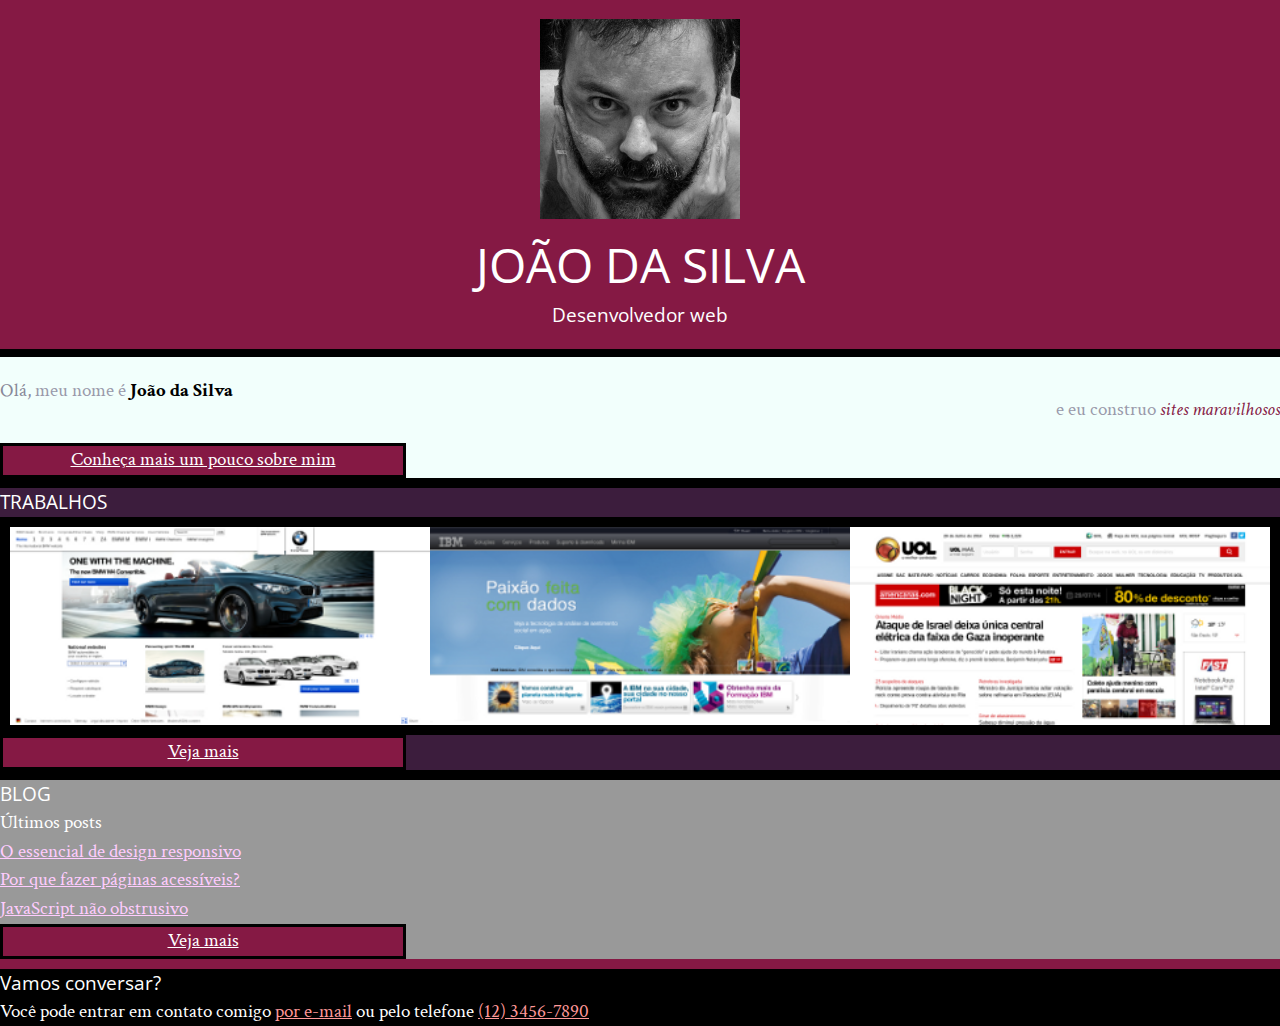
==== index.html @ 4a922952 "px->rem e arquivos index" ====
<!DOCTYPE html>
<html lang="pt">
<head>
    <meta charset="UTF-8">
    <title>João da Silva - Desenvolvedor Web</title>
    <link rel="shortcut icon" href="imagens/favicon.png">
    <link rel="stylesheet" href="css/reset.css">
    <link rel="stylesheet" href="css/site.css">
    <link rel="stylesheet" href="css/index.css">
    <link rel="stylesheet" href="http://fonts.googleapis.com/css?family=Crimson+Text:400,400italic,600">
    <link rel="stylesheet" href="http://fonts.googleapis.com/css?family=Open+Sans+Condensed:700">
    <link rel="stylesheet" href="http://fonts.googleapis.com/css?family=Shadows+Into+Light">
</head>
<body>
    <header class="titulo-principal">
        <img class="foto-home" src="imagens/eu.jpg" alt="Foto de João da Silva">
        <h1>João da Silva</h1>
        <p class="subtitulo-principal">Desenvolvedor web</p>
    </header>
    <main>
        <section class="secao-inicio saudacao">
            <p class="saudacao"><span class="saudacao-inicio">Olá,</span> meu nome é <strong>João da Silva</strong> <span class="saudacao-ultima-linha">e eu construo <em>sites maravilhosos</em></span></p>
            <a class="botao-index" href="bio.html">Conheça mais um pouco sobre mim</a>
        </section>
        <section class="secao-inicio trabalhos">
            <h2>Trabalhos</h2>
            <ul>
                <li><img src="imagens/bmw.png" alt="Site da BMW"></li>
                <li><img src="imagens/ibm.png" alt="Site da IBM"></li>
                <li><img src="imagens/uol.png" alt="Site da UOL"></li>
            </ul>
            <a class="botao-index" href="portfolio.html">Veja mais</a>
        </section>
        <section class="secao-inicio blog">
            <h2>Blog</h2>
            <small>Últimos posts</small>
            <ol>
                <li>
                    <a href="blog.html">O essencial de design responsivo</a>
                </li>
                <li>
                    <a href="blog.html">Por que fazer páginas acessíveis?</a>
                </li>
                <li>
                    <a href="blog.html">JavaScript não obstrusivo</a>
                </li>
            </ol>
            <a class="botao-index" href="blog.html">Veja mais</a>
        </section>
    </main>
    <footer>
        <h2>Vamos conversar?</h2>
        <p>Você pode entrar em contato comigo <a href="contato.html">por e-mail</a> ou pelo telefone <a href="tel:+551234567890">(12) 3456-7890</a></p>
    </footer>
</body>
</html>
---- css/site.css ----
body {
    font-family: "Crimson Text", "Times New Roman", serif;
    background-color: #F2FFFC;
    font-size: 120%;
    line-height: 1.5;
}

h1,
h2,
.subtitulo-principal {
    font-family: "Open Sans Condensed", "Arial", sans-serif;
}

h1 {
    text-transform: uppercase;
    font-size: 3rem;
}

.titulo-principal {
    text-align: center;
    background-color: #851944;
    color: #FFF;
    padding: 1.2rem;
    border-bottom: .5rem solid #000;
}

.subtitulo-texto {
    font-size: 1.5rem;
    clear: both;
}

main a {
    color: #851944;
}

main p {
    text-align: justify;
    margin: 1.5rem 0;
}

.navegacao-site {
    text-align: center;
    background-color: #3C1D3D;
    color: #F2FFFC;
    padding: 1.5rem;
}

.navegacao-site a {
    color: inherit;
    font-family: "Open Sans Condensed", "Arial", sans-serif;
    text-transform: lowercase;
}

.navegacao-site h1 {
    font-size: 1.5rem;
    margin-bottom: 1.2rem;
}

.rodape-pagina {
    background-color: #000;
    color: #F2FFFC;
    padding: 1rem;
    clear: both;
    position: fixed;
    bottom: 0;
    left: 0;
    width: 100%;
    box-sizing: border-box;
}

.container {
    width: 720px;
    margin-left: auto;
    margin-right: auto;
    padding: 1.5rem 0;
}

strong {
    font-weight: bold;
}

em {
    font-style: italic;
}

.icones-redes-sociais li {
    display: inline-block;
}

.icones-redes-sociais a {
    width: 40px;
    height: 40px;
    display: block;
    text-indent: -99999px;
}

.github {
    background-image: url(../imagens/github.png);
}

.twitter {
    background-image: url(../imagens/twitter.png);
}

.linkedin {
    background-image: url(../imagens/linkedin.png);
}

main {
    width: 80%;
    float: left;
    padding-bottom: 4rem;
}

.minha-foto,
.navegacao-site {
    border-left: .5rem solid black;
    border-bottom: .5rem solid black;
    box-sizing: border-box;
}

.navegacao-site {
    width: 20%;
    float: right;
    position: relative;
    top: 300px;
}

.minha-foto {
    position: absolute;
    top: 0;
    right: 0;
    height: 300px;
}
---- css/index.css ----
.foto-home {
    height: 200px;
}
.saudacao p {
    color: #99A;
    line-height: 1;
}
.saudacao-inicio {
    color: #889;
}
.saudacao-ultima-linha {
    text-align: right;
    display: block;
}
.saudacao strong {
    color: #000;
}
.saudacao em {
    color: #851944;
}
.botao-index {
    background-color: #851944;
    color: #FFF;
    border: .2em solid black;
    width: 400px;
    display: block;
    text-align: center;
}
.secao-inicio h2 {
    text-transform: uppercase;
}
.trabalhos {
    background-color: #3C1D3D;
    border-top: 10px solid #000;
    border-bottom: 10px solid #000;
}
.trabalhos h2 {
    color: #FFF;
}
.trabalhos ul {
    overflow: hidden;
    border: 10px solid black;
}
.trabalhos li {
    float: left;
    width: 33.333%;
}
.trabalhos img {
    width: 100%;
    display: block;
}
.blog {
    background-color: #999;
    color: #FFF;
    border-bottom: 10px solid #851944;
}
.blog li a {
    color: #FCF;
}
footer {
    background-color: #000;
    color: #FFF;
}
footer a {
    color: #F99;
}
main {
    width: 100%;
    padding-bottom: 0;
    float: none;
}
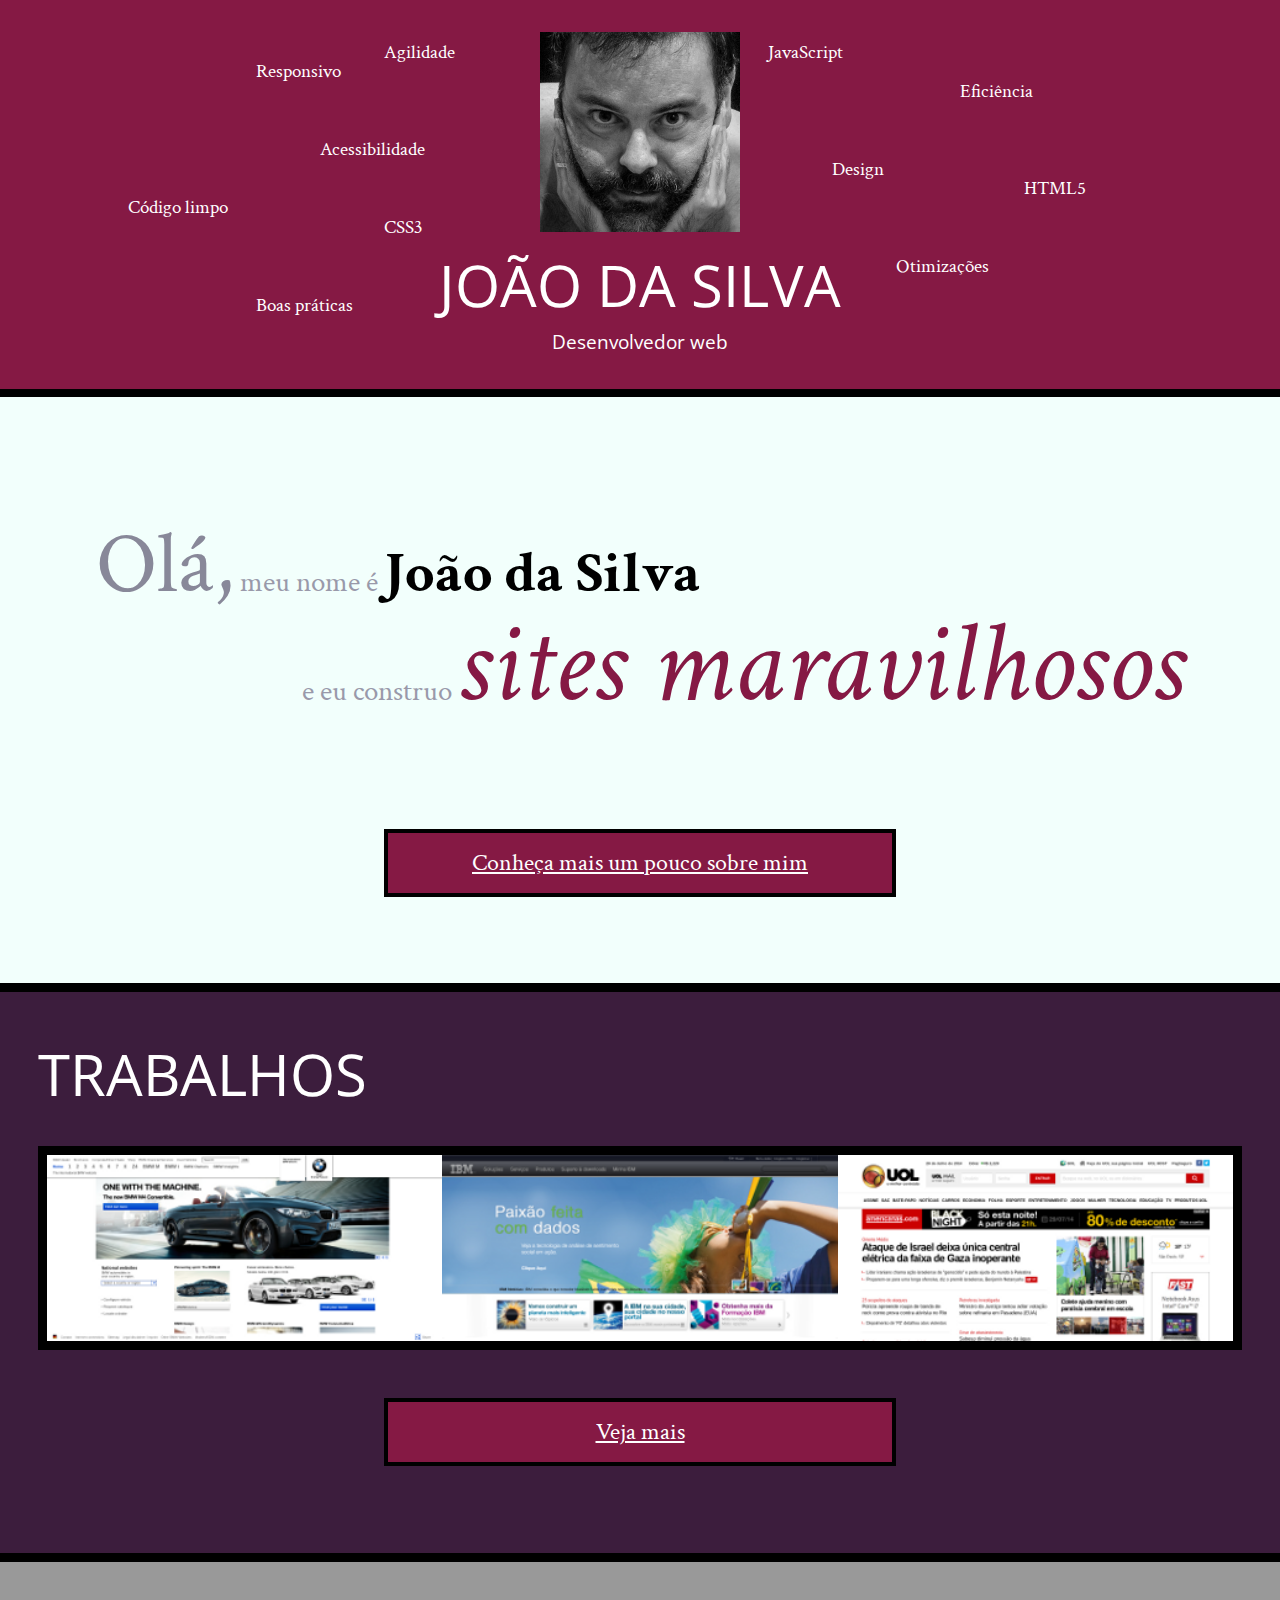
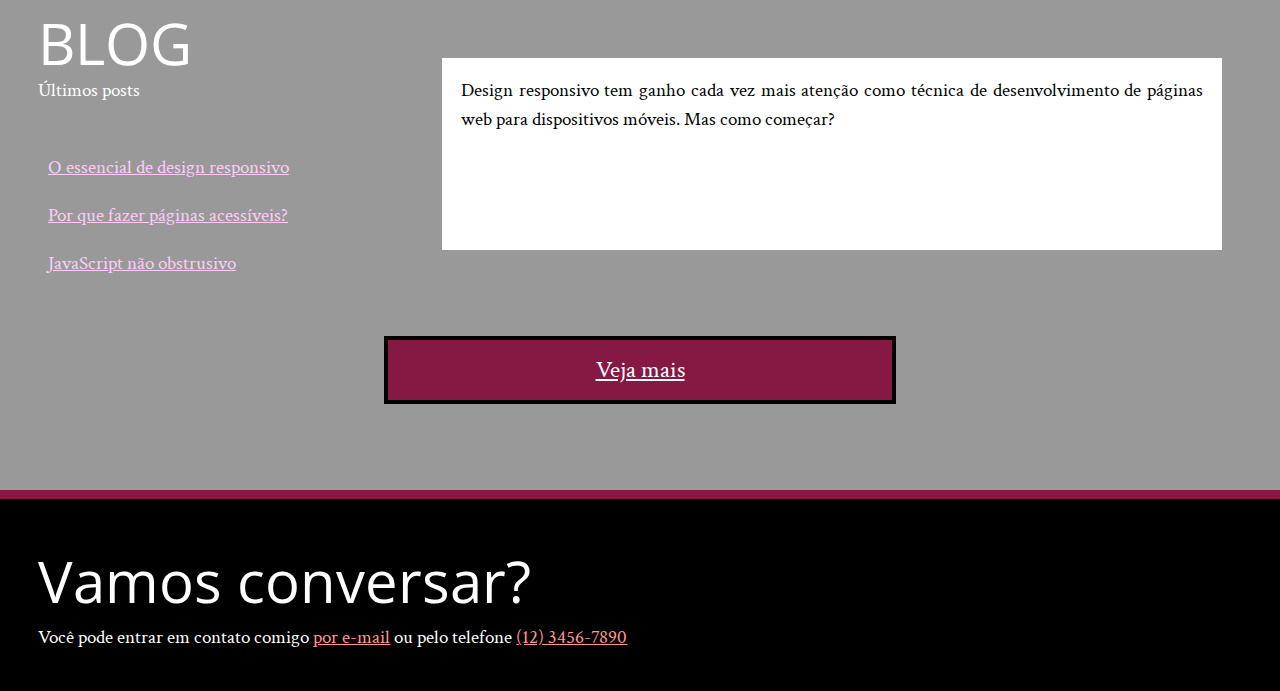
==== commit daa178a2: "Position Absolute e containers" ====
--- a/index.html
+++ b/index.html
@@ -16,6 +16,19 @@
         <img class="foto-home" src="imagens/eu.jpg" alt="Foto de João da Silva">
         <h1>João da Silva</h1>
         <p class="subtitulo-principal">Desenvolvedor web</p>
+        <ul>
+            <li class="palavra-home eficiencia">Eficiência</li>
+            <li class="palavra-home boas-praticas">Boas práticas</li>
+            <li class="palavra-home codigo-limpo">Código limpo</li>
+            <li class="palavra-home css3">CSS3</li>
+            <li class="palavra-home html5">HTML5</li>
+            <li class="palavra-home javascript">JavaScript</li>
+            <li class="palavra-home acessibilidade">Acessibilidade</li>
+            <li class="palavra-home responsivo">Responsivo</li>
+            <li class="palavra-home otimizacoes">Otimizações</li>
+            <li class="palavra-home agilidade">Agilidade</li>
+            <li class="palavra-home design">Design</li>
+         </ul>
     </header>
     <main>
         <section class="secao-inicio saudacao">
@@ -37,6 +50,9 @@
             <ol>
                 <li>
                     <a href="blog.html">O essencial de design responsivo</a>
+                    <p class="inicio-post">
+                      Design responsivo tem ganho cada vez mais atenção como técnica de desenvolvimento de páginas web para dispositivos móveis. Mas como começar?
+                    </p>
                 </li>
                 <li>
                     <a href="blog.html">Por que fazer páginas acessíveis?</a>
--- a/css/site.css
+++ b/css/site.css
@@ -13,19 +13,19 @@
 
 h1 {
     text-transform: uppercase;
-    font-size: 3rem;
+    font-size: 3em;
 }
 
 .titulo-principal {
     text-align: center;
     background-color: #851944;
     color: #FFF;
-    padding: 1.2rem;
+    padding: 2rem;
     border-bottom: .5rem solid #000;
 }
 
 .subtitulo-texto {
-    font-size: 1.5rem;
+    font-size: 1.5em;
     clear: both;
 }
 
@@ -35,14 +35,14 @@
 
 main p {
     text-align: justify;
-    margin: 1.5rem 0;
+    margin: 1em 0;
 }
 
 .navegacao-site {
     text-align: center;
     background-color: #3C1D3D;
     color: #F2FFFC;
-    padding: 1.5rem;
+    padding: 1em;
 }
 
 .navegacao-site a {
@@ -52,14 +52,14 @@
 }
 
 .navegacao-site h1 {
-    font-size: 1.5rem;
-    margin-bottom: 1.2rem;
+    font-size: 1.5em;
+    margin-bottom: 1em;
 }
 
 .rodape-pagina {
     background-color: #000;
     color: #F2FFFC;
-    padding: 1rem;
+    padding: 1em;
     clear: both;
     position: fixed;
     bottom: 0;
@@ -69,10 +69,10 @@
 }
 
 .container {
-    width: 720px;
+    width: 80ch;
     margin-left: auto;
     margin-right: auto;
-    padding: 1.5rem 0;
+    padding: 1.5em 0;
 }
 
 strong {
@@ -109,13 +109,13 @@
 main {
     width: 80%;
     float: left;
-    padding-bottom: 4rem;
+    padding-bottom: 4em;
 }
 
 .minha-foto,
 .navegacao-site {
-    border-left: .5rem solid black;
-    border-bottom: .5rem solid black;
+    border-left: .5em solid black;
+    border-bottom: .5em solid black;
     box-sizing: border-box;
 }
 
--- a/css/index.css
+++ b/css/index.css
@@ -2,10 +2,13 @@
     height: 200px;
 }
 .saudacao p {
+    font-size: 1.5em;
     color: #99A;
     line-height: 1;
+    padding: 2em;
 }
 .saudacao-inicio {
+    font-size: 3em;
     color: #889;
 }
 .saudacao-ultima-linha {
@@ -13,33 +16,43 @@
     display: block;
 }
 .saudacao strong {
+    font-size: 2em;
     color: #000;
 }
 .saudacao em {
     color: #851944;
+    font-size: 4em;
 }
 .botao-index {
+    font-size: 1.25em;
     background-color: #851944;
     color: #FFF;
+    padding: .5em;
     border: .2em solid black;
-    width: 400px;
+    width: 40ch;
+    margin: 2em auto;
     display: block;
     text-align: center;
 }
+.secao-inicio {
+    padding: 2em;
+}
 .secao-inicio h2 {
+    font-size: 3em;
     text-transform: uppercase;
+    margin-bottom: .5em;
 }
 .trabalhos {
     background-color: #3C1D3D;
-    border-top: 10px solid #000;
-    border-bottom: 10px solid #000;
+    border-top: .5em solid #000;
+    border-bottom: .5em solid #000;
 }
 .trabalhos h2 {
     color: #FFF;
 }
 .trabalhos ul {
     overflow: hidden;
-    border: 10px solid black;
+    border: .5em solid black;
 }
 .trabalhos li {
     float: left;
@@ -52,14 +65,24 @@
 .blog {
     background-color: #999;
     color: #FFF;
-    border-bottom: 10px solid #851944;
+    border-bottom: .5em solid #851944;
+}
+.blog small {
+    position: relative;
+    top: -2em;
 }
 .blog li a {
     color: #FCF;
+    padding: .5em;
+    display: block;
 }
 footer {
     background-color: #000;
     color: #FFF;
+    padding: 2em;
+}
+footer h2 {
+    font-size: 3em;
 }
 footer a {
     color: #F99;
@@ -69,3 +92,77 @@
     padding-bottom: 0;
     float: none;
 }
+.titulo-principal {
+    position: relative;
+}
+.palavra-home {
+    font-family: "Shadows Into Light" cursive;
+}
+.eficiencia {
+  position: absolute;
+  top: 20%;
+  left: 75%;
+}
+.boas-praticas {
+  position: absolute;
+  top: 75%;
+  left: 20%;
+}
+.codigo-limpo {
+  position: absolute;
+  top: 50%;
+  left: 10%;
+}
+.css3 {
+    position: absolute;
+    top: 55%;
+    left: 30%;
+}
+.html5 {
+    position: absolute;
+    top: 45%;
+    left: 80%;
+}
+.javascript {
+    position: absolute;
+    top: 10%;
+    left: 60%;
+}
+.acessibilidade {
+    position: absolute;
+    top: 35%;
+    left: 25%;
+}
+.responsivo {
+    position: absolute;
+    top: 15%;
+    left: 20%;
+}
+.otimizacoes {
+    position: absolute;
+    top: 65%;
+    left: 70%;
+}
+.agilidade {
+    position: absolute;
+    top: 10%;
+    left: 30%;
+}
+.design {
+    position: absolute;
+    top: 40%;
+    left: 65%;
+}
+.blog {
+    position: relative;
+}
+.inicio-post {
+    position: absolute;
+    top: 2em;
+    left: 30%;
+    padding: 1em;
+    margin: 3em;
+    height: 8em;
+    color: black;
+    background-color: white;
+}
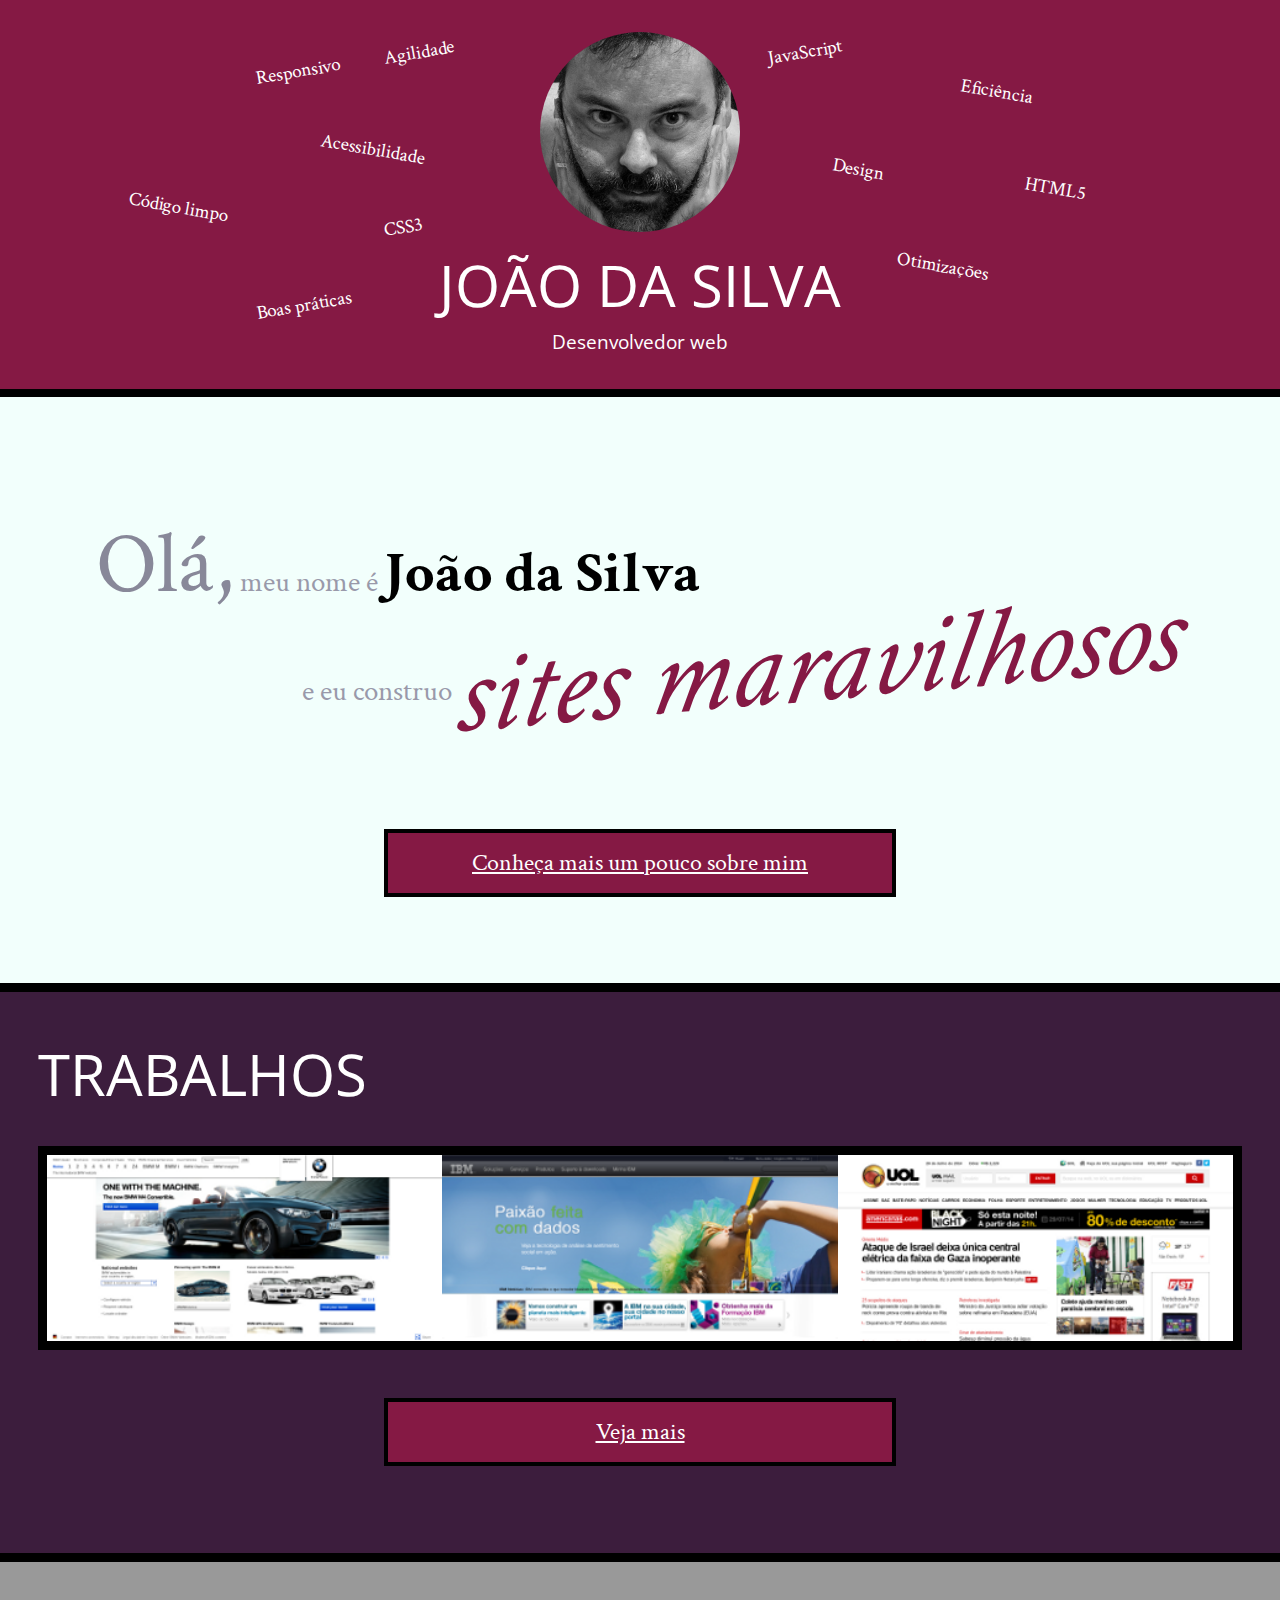
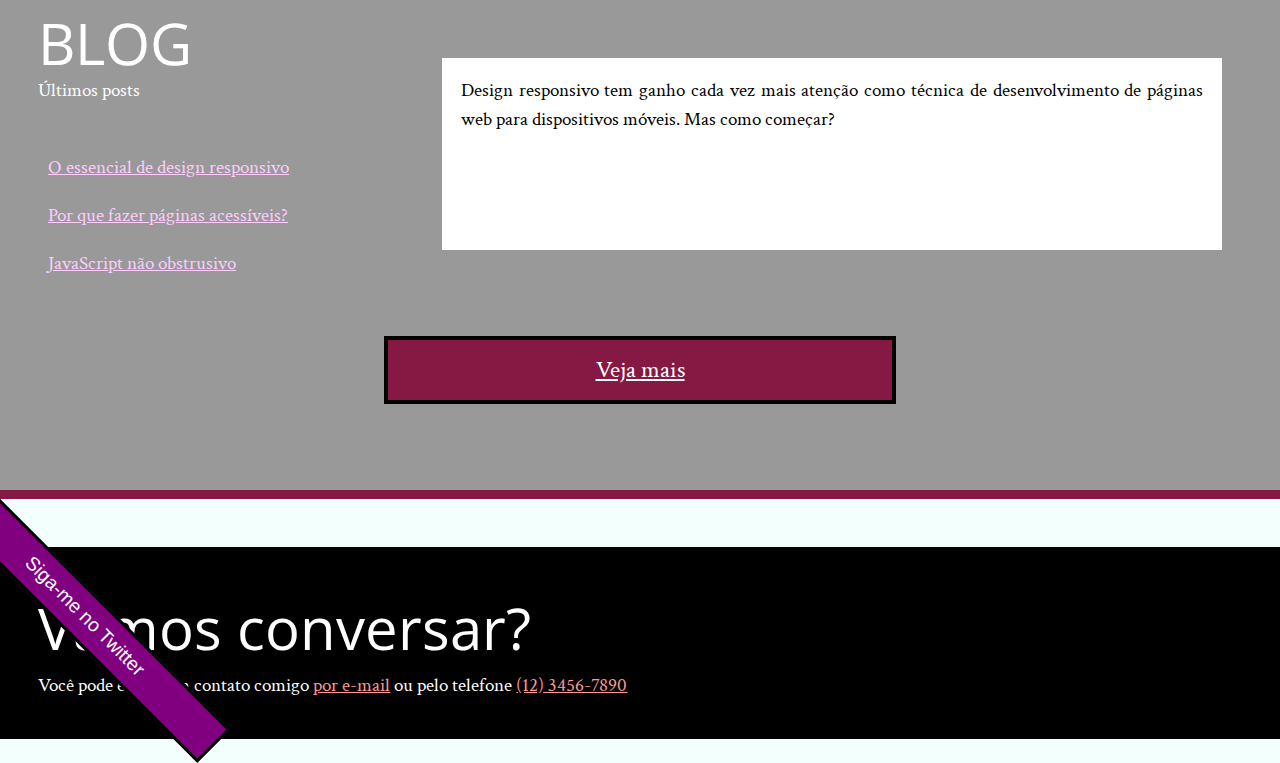
==== commit 7a1dce87: "Faixa-twitter bug" ====
--- a/index.html
+++ b/index.html
@@ -63,6 +63,9 @@
             </ol>
             <a class="botao-index" href="blog.html">Veja mais</a>
         </section>
+        <div class="faixa-twitter">
+            <a href="https://twitter.com/joaodasilva">Siga-me no Twitter</a>
+        </div>
     </main>
     <footer>
         <h2>Vamos conversar?</h2>
--- a/css/index.css
+++ b/css/index.css
@@ -22,6 +22,8 @@
 .saudacao em {
     color: #851944;
     font-size: 4em;
+    display: inline-block;
+    transform: rotate(-5deg) skew(-15deg);
 }
 .botao-index {
     font-size: 1.25em;
@@ -102,56 +104,68 @@
   position: absolute;
   top: 20%;
   left: 75%;
+  transform: rotate(10deg);
 }
 .boas-praticas {
   position: absolute;
   top: 75%;
   left: 20%;
+  transform: rotate(-10deg);
 }
 .codigo-limpo {
   position: absolute;
   top: 50%;
   left: 10%;
+  transform: rotate(10deg);
 }
 .css3 {
     position: absolute;
     top: 55%;
     left: 30%;
+    transform: rotate(-10deg);
 }
 .html5 {
     position: absolute;
     top: 45%;
     left: 80%;
+    transform: rotate(10deg);
 }
 .javascript {
     position: absolute;
     top: 10%;
     left: 60%;
+    transform: rotate(-10deg);
 }
 .acessibilidade {
     position: absolute;
     top: 35%;
     left: 25%;
+    transform: rotate(10deg);
 }
 .responsivo {
     position: absolute;
     top: 15%;
     left: 20%;
+    transform: rotate(-10deg);
 }
 .otimizacoes {
     position: absolute;
     top: 65%;
     left: 70%;
+    transform: rotate(10deg);
 }
 .agilidade {
     position: absolute;
     top: 10%;
     left: 30%;
+    transform: rotate(-10deg);
 }
 .design {
     position: absolute;
     top: 40%;
     left: 65%;
+    -ms-transform: rotate(10deg);
+    transform: rotate(10deg);
 }
 .blog {
     position: relative;
@@ -166,3 +180,27 @@
     color: black;
     background-color: white;
 }
+.foto-home{
+    border-radius: 50%;
+}
+.faixa-twitter {
+    background-color: purple;
+    position: 300px;
+    width: 20ch;
+    top: 0;
+    right: 0;
+    padding: .3em 6ch;
+    border: .2em solid black;
+    /* transformando em faixa */
+    -webkit-transform-origin: 0 0;
+    transform-origin: 0 0;
+    transform: rotate(45deg);
+    transform: translateX(cos(45) * (1em - 300px) + 300px);
+    transform: translateY(-1 * sen(45) * 1em);
+}
+.faixa-twitter a {
+    text-decoration: none;
+    font-family: sans-serif;
+    font-size: 1em;
+    color: white;
+}
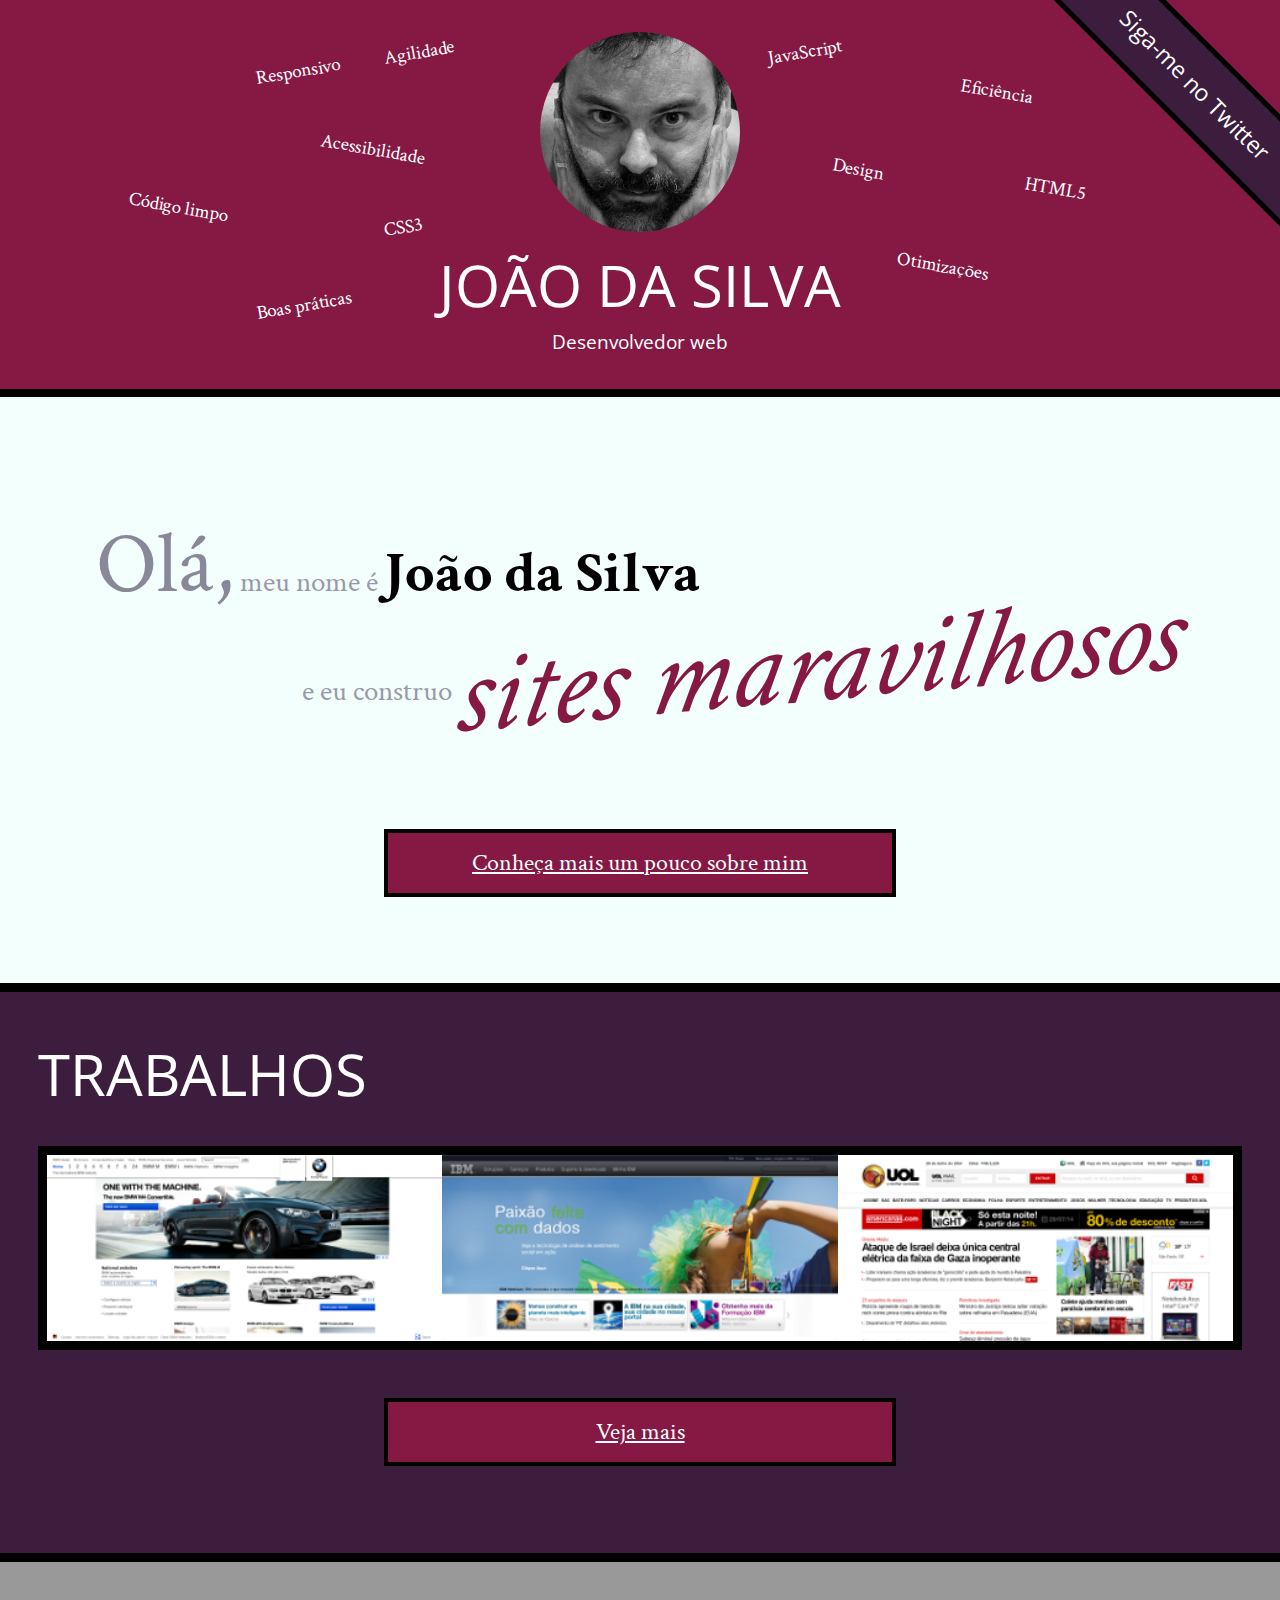
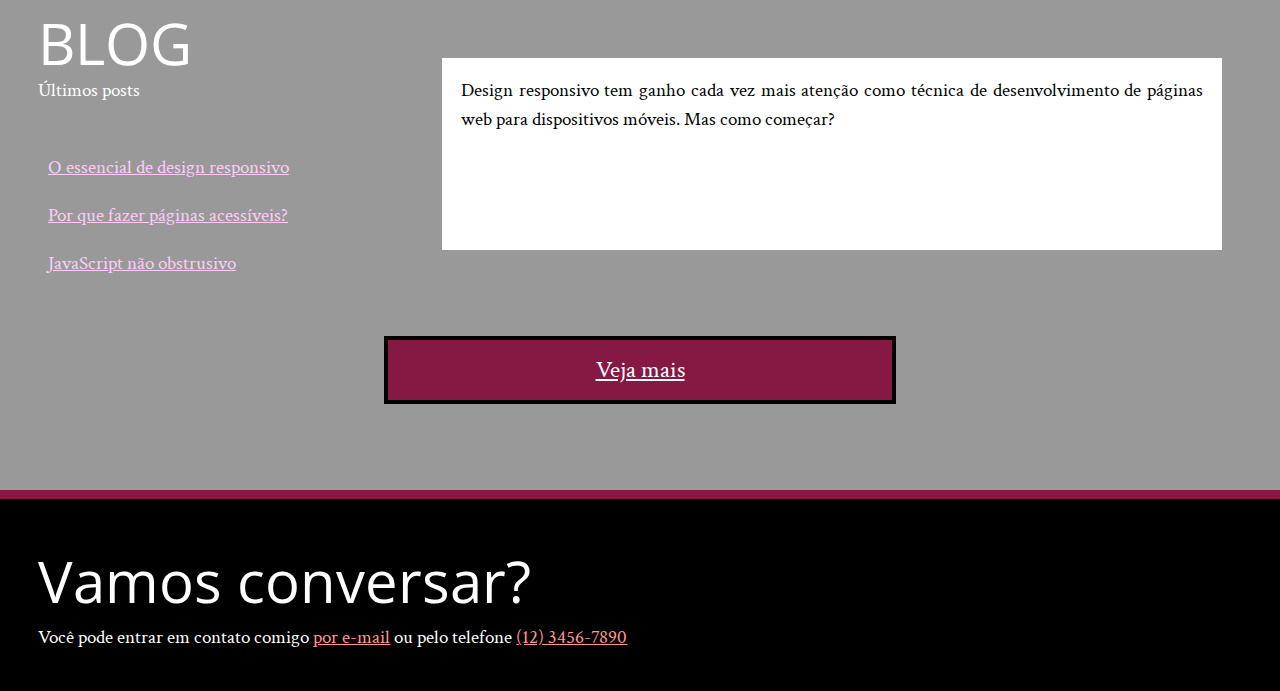
==== commit f38a80c1: "Faixa-twitter ok" ====
--- a/index.html
+++ b/index.html
@@ -29,6 +29,7 @@
             <li class="palavra-home agilidade">Agilidade</li>
             <li class="palavra-home design">Design</li>
          </ul>
+         <a class="banner-twitter" href="http://twitter.com/joaodasilva">Siga-me no Twitter</a>
     </header>
     <main>
         <section class="secao-inicio saudacao">
@@ -63,9 +64,7 @@
             </ol>
             <a class="botao-index" href="blog.html">Veja mais</a>
         </section>
-        <div class="faixa-twitter">
-            <a href="https://twitter.com/joaodasilva">Siga-me no Twitter</a>
-        </div>
+
     </main>
     <footer>
         <h2>Vamos conversar?</h2>
--- a/css/index.css
+++ b/css/index.css
@@ -183,24 +183,23 @@
 .foto-home{
     border-radius: 50%;
 }
-.faixa-twitter {
-    background-color: purple;
-    position: 300px;
-    width: 20ch;
-    top: 0;
-    right: 0;
-    padding: .3em 6ch;
-    border: .2em solid black;
-    /* transformando em faixa */
-    -webkit-transform-origin: 0 0;
-    transform-origin: 0 0;
-    transform: rotate(45deg);
-    transform: translateX(cos(45) * (1em - 300px) + 300px);
-    transform: translateY(-1 * sen(45) * 1em);
-}
-.faixa-twitter a {
-    text-decoration: none;
-    font-family: sans-serif;
-    font-size: 1em;
-    color: white;
-}
+.banner-twitter {
+  width: 14em;
+  line-height: 1;
+  padding: 1em 0;
+  box-sizing: border-box;
+  text-align: center;
+  text-decoration: none;
+  background-color: #3C1D3D;
+  color: white;
+  border: .25em solid black;
+  font-size: 1.2em;
+  font-family: "Open Sans Condensed", sans-serif;
+}
+.banner-twitter {
+  position: absolute;
+  top: 0;
+  right: 0;
+  transform-origin: 0 0;
+  transform: translate(6.5765em, -2.4745em) rotate(45deg);
+}
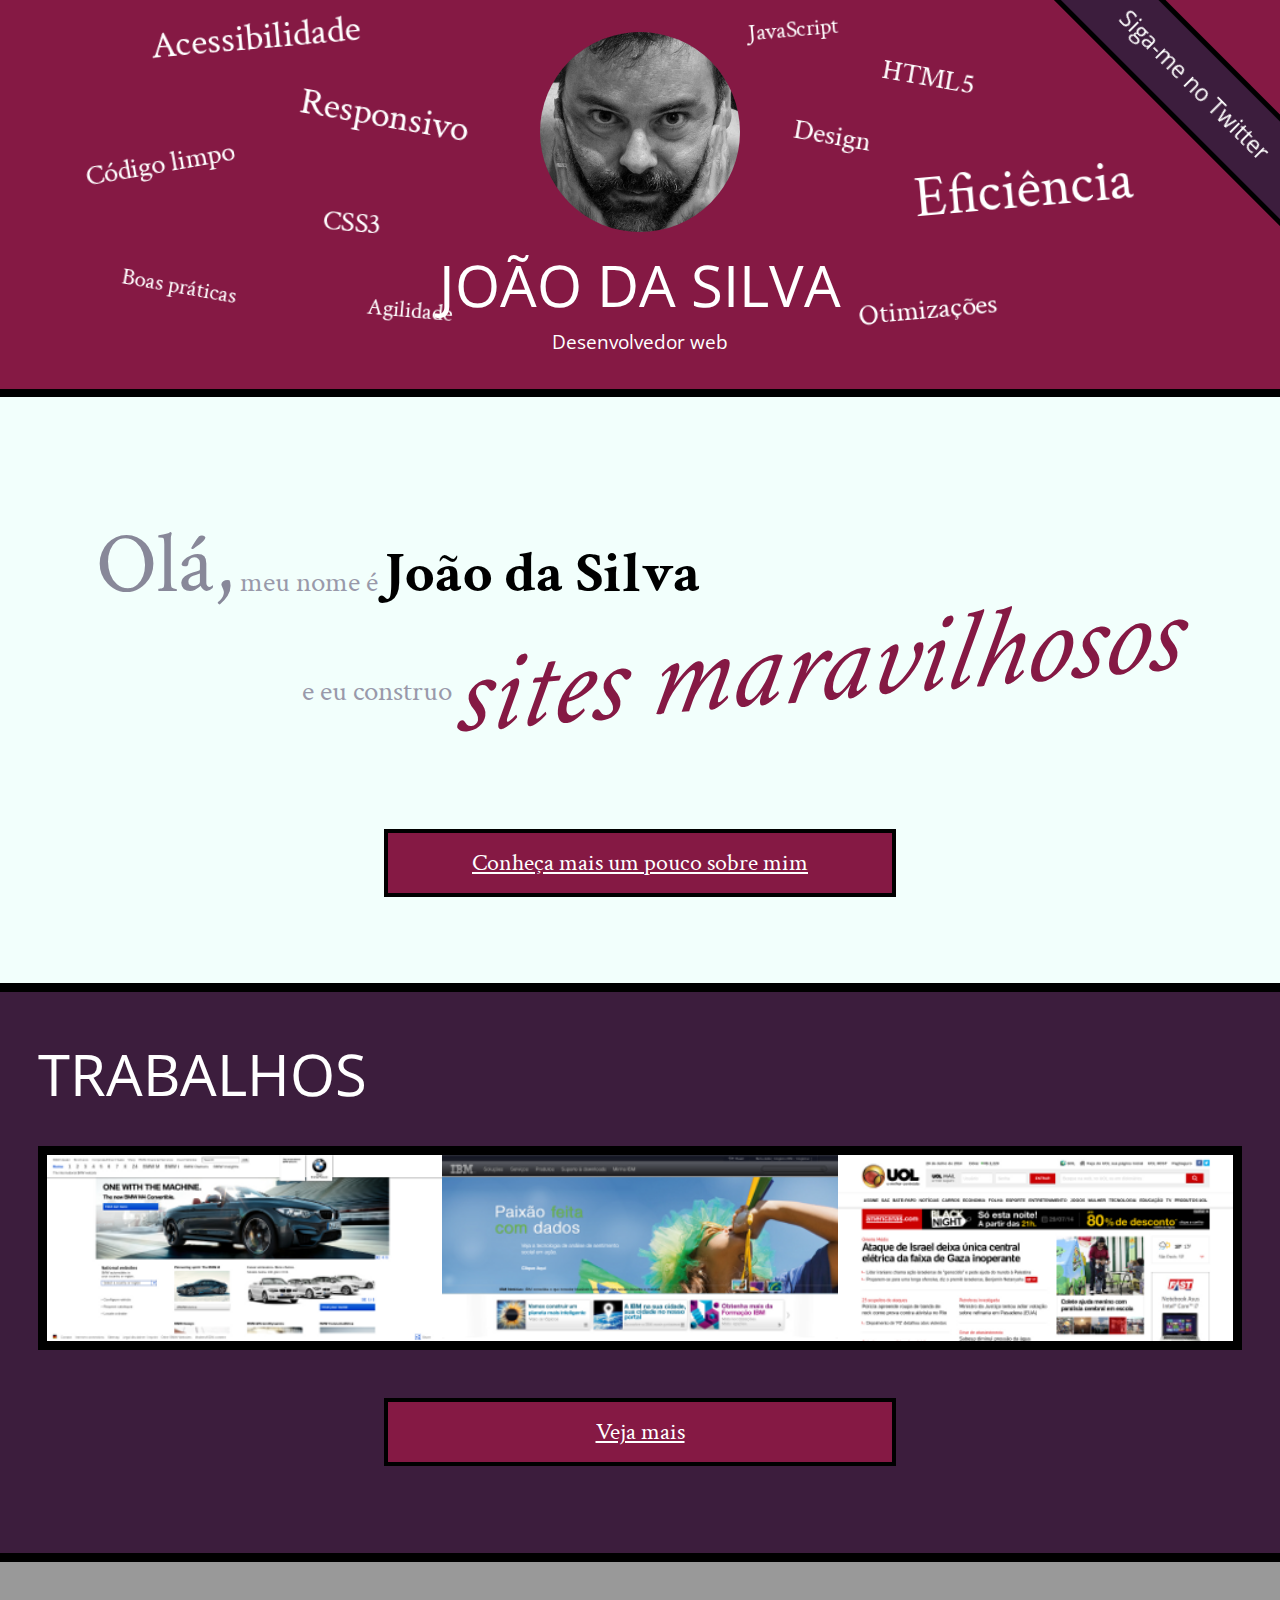
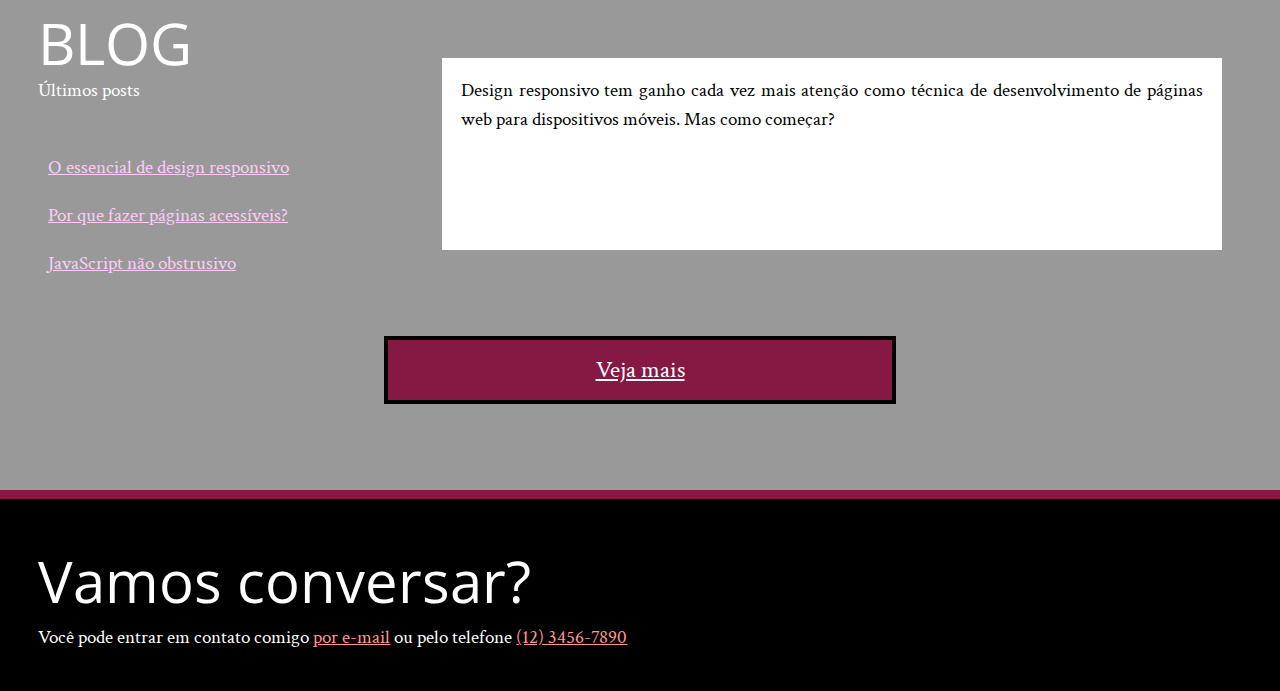
==== commit 34512c10: "Palavras 3D" ====
--- a/index.html
+++ b/index.html
@@ -16,7 +16,7 @@
         <img class="foto-home" src="imagens/eu.jpg" alt="Foto de João da Silva">
         <h1>João da Silva</h1>
         <p class="subtitulo-principal">Desenvolvedor web</p>
-        <ul>
+        <ul class="palavras-home">
             <li class="palavra-home eficiencia">Eficiência</li>
             <li class="palavra-home boas-praticas">Boas práticas</li>
             <li class="palavra-home codigo-limpo">Código limpo</li>
--- a/css/index.css
+++ b/css/index.css
@@ -99,73 +99,71 @@
 }
 .palavra-home {
     font-family: "Shadows Into Light" cursive;
+    position: absolute;
+}
+.palavras-home{
+    perspective: 6px;
+    perspective-origin: center;
+    position: absolute;
+    top: 0;
+    left: 0;
+    width: 100%;
+    height: 100%;
 }
 .eficiencia {
-  position: absolute;
-  top: 20%;
-  left: 75%;
-  transform: rotate(10deg);
+  top: 50%;
+  left: 60%;
+  transform: translate(-50%, -50%) rotate(-5deg) translateZ(4px);
 }
 .boas-praticas {
-  position: absolute;
+  top: 70%;
+  left: 20%;
+  transform: translate(-50%, -50%) rotate(10deg) translateZ(1px);
+}
+.codigo-limpo {
+  top: 45%;
+  left: 25%;
+  transform: translate(-50%, -50%) rotate(-10deg) translateZ(2px);
+}
+.css3 {
+  top: 55%;
+  left: 35%;
+  transform: translate(-50%, -50%) rotate(5deg) translateZ(2px);
+}
+.html5 {
+  top: 30%;
+  left: 65%;
+  transform: translate(-50%, -50%) rotate(10deg) translateZ(2px);
+}
+.javascript {
+  top: 15%;
+  left: 60%;
+  transform: translate(-50%, -50%) rotate(-5deg) translateZ(1px);
+}
+.acessibilidade {
+  top: 30%;
+  left: 35%;
+  transform: translate(-50%, -50%) rotate(-5deg) translateZ(3px);
+}
+.responsivo {
+  top: 40%;
+  left: 40%;
+  transform: translate(-50%, -50%) rotate(10deg) translateZ(3px);
+}
+.otimizacoes {
+  top: 70%;
+  left: 65%;
+  transform: translate(-50%, -50%) rotate(-5deg) translateZ(2px);
+}
+.agilidade {
   top: 75%;
-  left: 20%;
-  transform: rotate(-10deg);
-}
-.codigo-limpo {
-  position: absolute;
-  top: 50%;
-  left: 10%;
-  transform: rotate(10deg);
-}
-.css3 {
-    position: absolute;
-    top: 55%;
-    left: 30%;
-    transform: rotate(-10deg);
-}
-.html5 {
-    position: absolute;
-    top: 45%;
-    left: 80%;
-    transform: rotate(10deg);
-}
-.javascript {
-    position: absolute;
-    top: 10%;
-    left: 60%;
-    transform: rotate(-10deg);
-}
-.acessibilidade {
-    position: absolute;
-    top: 35%;
-    left: 25%;
-    transform: rotate(10deg);
-}
-.responsivo {
-    position: absolute;
-    top: 15%;
-    left: 20%;
-    transform: rotate(-10deg);
-}
-.otimizacoes {
-    position: absolute;
-    top: 65%;
-    left: 70%;
-    transform: rotate(10deg);
-}
-.agilidade {
-    position: absolute;
-    top: 10%;
-    left: 30%;
-    transform: rotate(-10deg);
+  left: 35%;
+  transform: translate(-50%, -50%) rotate(5deg) translateZ(1px);
 }
 .design {
-    position: absolute;
-    top: 40%;
-    left: 65%;
-    -ms-transform: rotate(10deg);
-    transform: rotate(10deg);
+  top: 40%;
+  left: 60%;
+  transform: translate(-50%, -50%) rotate(10deg) translateZ(2px);
 }
 .blog {
     position: relative;
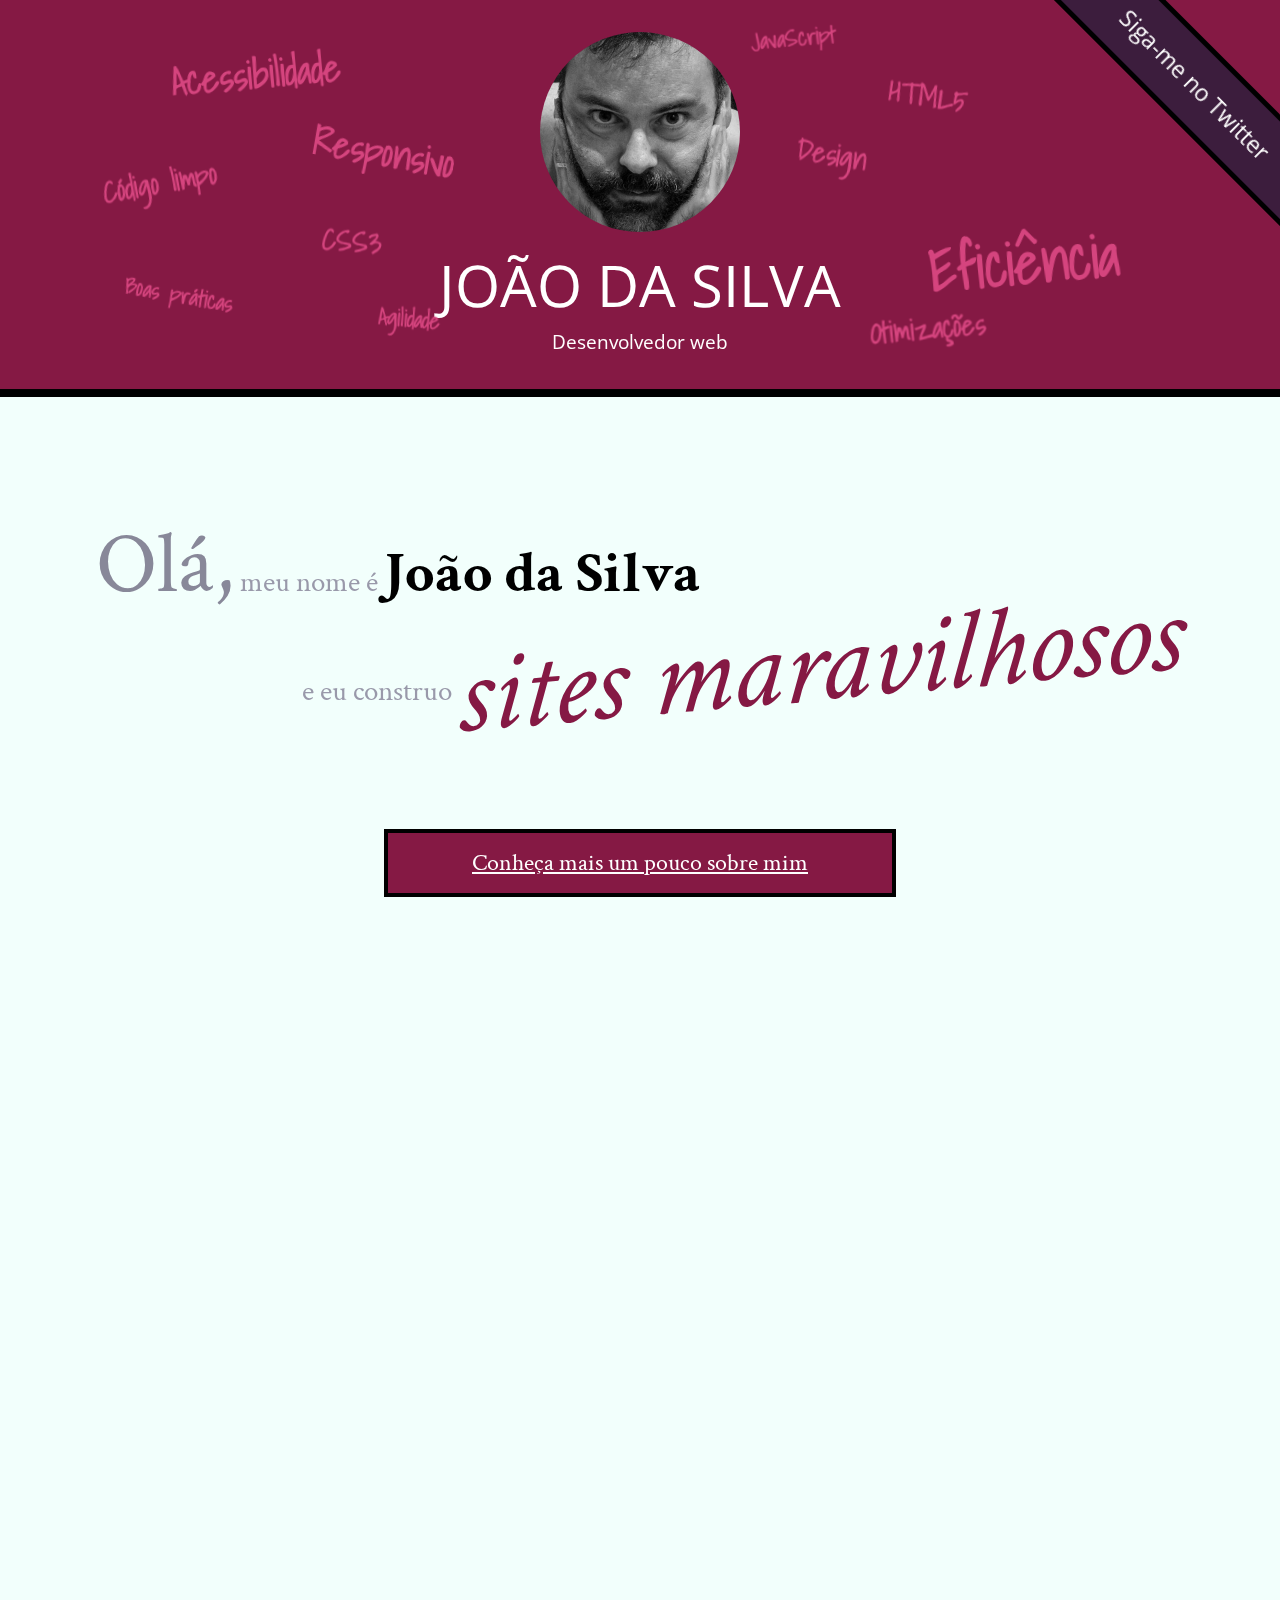
==== commit f87acdfb: "Synch com projeto alura" ====
--- a/index.html
+++ b/index.html
@@ -28,8 +28,8 @@
             <li class="palavra-home otimizacoes">Otimizações</li>
             <li class="palavra-home agilidade">Agilidade</li>
             <li class="palavra-home design">Design</li>
-         </ul>
-         <a class="banner-twitter" href="http://twitter.com/joaodasilva">Siga-me no Twitter</a>
+        </ul>
+        <a class="banner-twitter" href="http://twitter.com/joaodasilva">Siga-me no Twitter</a>
     </header>
     <main>
         <section class="secao-inicio saudacao">
@@ -49,10 +49,10 @@
             <h2>Blog</h2>
             <small>Últimos posts</small>
             <ol>
-                <li>
+                <li class="mais-recente">
                     <a href="blog.html">O essencial de design responsivo</a>
                     <p class="inicio-post">
-                      Design responsivo tem ganho cada vez mais atenção como técnica de desenvolvimento de páginas web para dispositivos móveis. Mas como começar?
+                        Design responsivo tem ganho cada vez mais atenção como técnica de desenvolvimento de páginas web para dispositivos móveis. Mas como começar?
                     </p>
                 </li>
                 <li>
@@ -64,7 +64,6 @@
             </ol>
             <a class="botao-index" href="blog.html">Veja mais</a>
         </section>
-
     </main>
     <footer>
         <h2>Vamos conversar?</h2>
--- a/css/index.css
+++ b/css/index.css
@@ -1,5 +1,6 @@
 .foto-home {
     height: 200px;
+    border-radius: 50%;
 }
 .saudacao p {
     font-size: 1.5em;
@@ -22,8 +23,9 @@
 .saudacao em {
     color: #851944;
     font-size: 4em;
+    -webkit-transform: rotate(-5deg) skew(-10deg);
+            transform: rotate(-5deg) skew(-10deg);
     display: inline-block;
-    transform: rotate(-5deg) skew(-15deg);
 }
 .botao-index {
     font-size: 1.25em;
@@ -66,12 +68,16 @@
 }
 .blog {
     background-color: #999;
+    position: relative;
     color: #FFF;
     border-bottom: .5em solid #851944;
 }
 .blog small {
     position: relative;
     top: -2em;
+}
+.blog li {
+    width: 30%;
 }
 .blog li a {
     color: #FCF;
@@ -94,110 +100,145 @@
     padding-bottom: 0;
     float: none;
 }
-.titulo-principal {
-    position: relative;
-}
-.palavra-home {
-    font-family: "Shadows Into Light" cursive;
-    position: absolute;
-}
-.palavras-home{
-    perspective: 6px;
-    perspective-origin: center;
-    position: absolute;
+html,body {
+    overflow-x: hidden;
+    height: 100%;
+}
+body {
+    -webkit-perspective: 6px;
+            perspective: 6px;
+    -webkit-perspective-origin: 50% 160px;
+            perspective-origin: 50% 160px;
+}
+.palavras-home {
+    -webkit-transform-style: preserve-3d;
+            transform-style: preserve-3d;
+    position: absolute;
+    bottom: 0;
+    right: 0;
     top: 0;
     left: 0;
-    width: 100%;
-    height: 100%;
+}
+.palavra-home {
+    font-family: "Shadows Into Light", cursive;
+    font-weight: bold;
+    font-size: 400%;
+    color: #D5447E;
+    position: absolute;
 }
 .eficiencia {
-  top: 50%;
-  left: 60%;
-  transform: translate(-50%, -50%) rotate(-5deg) translateZ(4px);
+    top: 50%;
+    left: 60%;
+    -webkit-transform: translate(-50%, -50%) translateZ(4px) rotate(-5deg) scale(.25);
+            transform: translate(-50%, -50%) translateZ(4px) rotate(-5deg) scale(.25);
 }
 .boas-praticas {
-  top: 70%;
-  left: 20%;
-  transform: translate(-50%, -50%) rotate(10deg) translateZ(1px);
+    top: 70%;
+    left: 20%;
+    -webkit-transform: translate(-50%, -50%) translateZ(1px) rotate(10deg) scale(.25);
+            transform: translate(-50%, -50%) translateZ(1px) rotate(10deg) scale(.25);
 }
 .codigo-limpo {
-  top: 45%;
-  left: 25%;
-  transform: translate(-50%, -50%) rotate(-10deg) translateZ(2px);
+    top: 45%;
+    left: 25%;
+    -webkit-transform: translate(-50%, -50%) translateZ(2px) rotate(-10deg) scale(.25);
+            transform: translate(-50%, -50%) translateZ(2px) rotate(-10deg) scale(.25);
 }
 .css3 {
-  top: 55%;
-  left: 35%;
-  transform: translate(-50%, -50%) rotate(5deg) translateZ(2px);
+    top: 55%;
+    left: 35%;
+    -webkit-transform: translate(-50%, -50%) translateZ(2px) rotate(5deg) scale(.25);
+            transform: translate(-50%, -50%) translateZ(2px) rotate(5deg) scale(.25);
 }
 .html5 {
-  top: 30%;
-  left: 65%;
-  transform: translate(-50%, -50%) rotate(10deg) translateZ(2px);
+    top: 30%;
+    left: 65%;
+    -webkit-transform: translate(-50%, -50%) translateZ(2px) rotate(10deg) scale(.25);
+            transform: translate(-50%, -50%) translateZ(2px) rotate(10deg) scale(.25);
 }
 .javascript {
-  top: 15%;
-  left: 60%;
-  transform: translate(-50%, -50%) rotate(-5deg) translateZ(1px);
+    top: 15%;
+    left: 60%;
+    -webkit-transform: translate(-50%, -50%) translateZ(1px) rotate(-5deg) scale(.25);
+            transform: translate(-50%, -50%) translateZ(1px) rotate(-5deg) scale(.25);
 }
 .acessibilidade {
-  top: 30%;
-  left: 35%;
-  transform: translate(-50%, -50%) rotate(-5deg) translateZ(3px);
+    top: 30%;
+    left: 35%;
+    -webkit-transform: translate(-50%, -50%) translateZ(3px) rotate(-5deg) scale(.25);
+            transform: translate(-50%, -50%) translateZ(3px) rotate(-5deg) scale(.25);
 }
 .responsivo {
-  top: 40%;
-  left: 40%;
-  transform: translate(-50%, -50%) rotate(10deg) translateZ(3px);
+    top: 40%;
+    left: 40%;
+    -webkit-transform: translate(-50%, -50%) translateZ(3px) rotate(10deg) scale(.25);
+            transform: translate(-50%, -50%) translateZ(3px) rotate(10deg) scale(.25);
 }
 .otimizacoes {
-  top: 70%;
-  left: 65%;
-  transform: translate(-50%, -50%) rotate(-5deg) translateZ(2px);
+    top: 70%;
+    left: 65%;
+    -webkit-transform: translate(-50%, -50%) translateZ(2px) rotate(-5deg) scale(.25);
+            transform: translate(-50%, -50%) translateZ(2px) rotate(-5deg) scale(.25);
 }
 .agilidade {
-  top: 75%;
-  left: 35%;
-  transform: translate(-50%, -50%) rotate(5deg) translateZ(1px);
+    top: 75%;
+    left: 35%;
+    -webkit-transform: translate(-50%, -50%) translateZ(1px) rotate(5deg) scale(.25);
+            transform: translate(-50%, -50%) translateZ(1px) rotate(5deg) scale(.25);
 }
 .design {
-  top: 40%;
-  left: 60%;
-  transform: translate(-50%, -50%) rotate(10deg) translateZ(2px);
-}
-.blog {
+    top: 40%;
+    left: 60%;
+    -webkit-transform: translate(-50%, -50%) translateZ(2px) rotate(10deg) scale(.25);
+            transform: translate(-50%, -50%) translateZ(2px) rotate(10deg) scale(.25);
+}
+.titulo-principal {
+    -webkit-transform-style: preserve-3d;
+            transform-style: preserve-3d;
     position: relative;
 }
-.inicio-post {
-    position: absolute;
-    top: 2em;
+.banner-twitter {
+    position: absolute;
+    top: 0;
+    right: 0;
+
+    line-height: 1;
+
+    /* largura = 14em */
+    /* altura = 3.5em */
+    /* tx = .707 * h - .707 * w + w */
+    /* ty = -.707 * h */
+    -webkit-transform: translate(6.5765em, -2.4745em) rotate(45deg);
+            transform: translate(6.5765em, -2.4745em) rotate(45deg);
+    -webkit-transform-origin: 0 0;
+            transform-origin: 0 0;
+
+    width: 14em;
+    padding: 1em 0;
+    box-sizing: border-box;
+
+    text-align: center;
+    text-decoration: none;
+    background-color: #3C1D3D;
+    color: white;
+    border: .25em solid black;
+
+    font-size: 1.2em;
+    font-family: "Open Sans Condensed", sans-serif;
+}
+.blog .inicio-post {
+    position: absolute;
+    top: 4em;
+    height: 8em;
     left: 30%;
-    padding: 1em;
-    margin: 3em;
-    height: 8em;
-    color: black;
-    background-color: white;
-}
-.foto-home{
-    border-radius: 50%;
-}
-.banner-twitter {
-  width: 14em;
-  line-height: 1;
-  padding: 1em 0;
-  box-sizing: border-box;
-  text-align: center;
-  text-decoration: none;
-  background-color: #3C1D3D;
-  color: white;
-  border: .25em solid black;
-  font-size: 1.2em;
-  font-family: "Open Sans Condensed", sans-serif;
-}
-.banner-twitter {
-  position: absolute;
-  top: 0;
-  right: 0;
-  transform-origin: 0 0;
-  transform: translate(6.5765em, -2.4745em) rotate(45deg);
-}
+    right: 4em;
+    background-color: #F2FFFC;
+    color: #000;
+    padding: 1.5em;
+}
+.blog .mais-recente {
+    background-color: #F2FFFC;
+}
+.blog .mais-recente a {
+    color: #F26;
+}
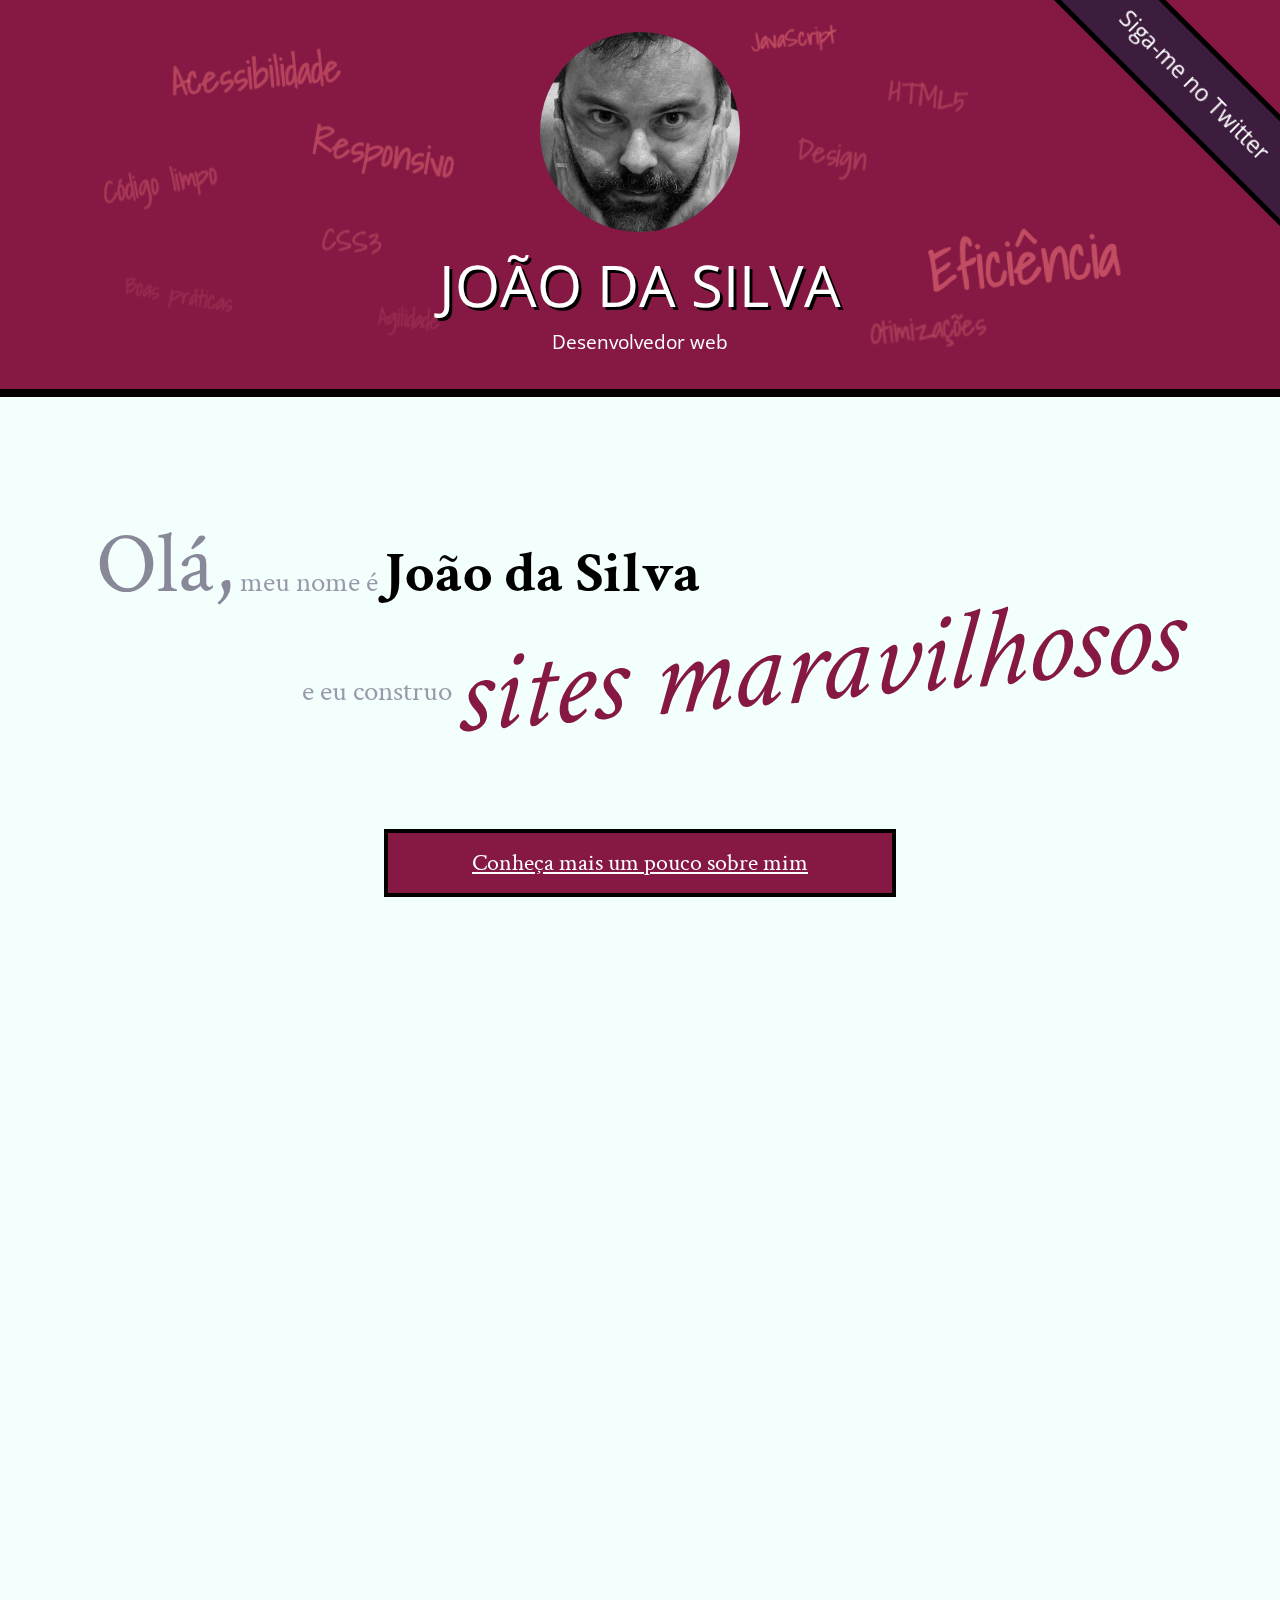
==== commit ec01c4d6: "Synch com projeto alura" ====
--- a/index.html
+++ b/index.html
@@ -57,9 +57,15 @@
                 </li>
                 <li>
                     <a href="blog.html">Por que fazer páginas acessíveis?</a>
+                    <p class="inicio-post">
+                        Tem se falado cada vez sobre acessibilidade na web. Há diversas técnicas e diretivas a serem seguidas, inclusive da própria W3C. Mas vale a pena investir nisso?
+                    </p>
                 </li>
                 <li>
                     <a href="blog.html">JavaScript não obstrusivo</a>
+                    <p class="inicio-post">
+                        JavaScript é uma linguagem essencial hoje em dia para criar páginas ricas, interativas e dinâmicas. Porém, há alguns cuidados que devem ser tomados ao colocarmos código JavaScript em nossas páginas.
+                    </p>
                 </li>
             </ol>
             <a class="botao-index" href="blog.html">Veja mais</a>
--- a/css/site.css
+++ b/css/site.css
@@ -14,6 +14,7 @@
 h1 {
     text-transform: uppercase;
     font-size: 3em;
+    text-shadow: 3px 3px #000;
 }
 
 .titulo-principal {
@@ -31,6 +32,13 @@
 
 main a {
     color: #851944;
+}
+
+main a:hover,
+main a:focus,
+footer a:focus,
+footer a:hover {
+    color: red;
 }
 
 main p {
@@ -51,13 +59,17 @@
     text-transform: lowercase;
 }
 
+.navegacao-site a:hover,
+.navegacao-site a:focus {
+    text-shadow: 0 0 2px pink;
+}
+
 .navegacao-site h1 {
     font-size: 1.5em;
     margin-bottom: 1em;
 }
 
 .rodape-pagina {
-    background-color: #000;
     color: #F2FFFC;
     padding: 1em;
     clear: both;
@@ -66,6 +78,15 @@
     left: 0;
     width: 100%;
     box-sizing: border-box;
+    background-repeat: no-repeat;
+    text-shadow: 1px 1px black;
+    background-image: radial-gradient(ellipse at left bottom,
+        rgba(60, 29, 61, 0.8),
+        rgba(60, 29, 61, 0.8) 65%,
+        black 65%,
+        black 70%,
+        transparent 70%);
+    background-size: 25% 100%;
 }
 
 .container {
--- a/css/index.css
+++ b/css/index.css
@@ -45,11 +45,15 @@
     font-size: 3em;
     text-transform: uppercase;
     margin-bottom: .5em;
+    text-shadow: 2px 2px #000;
 }
 .trabalhos {
     background-color: #3C1D3D;
     border-top: .5em solid #000;
     border-bottom: .5em solid #000;
+    background-image: linear-gradient(135deg, transparent, transparent 14px, rgba(0,0,0,.1) 14px, rgba(0,0,0,.1) 15px, transparent 15px, transparent);
+    background-size: 20px 20px;
+    background-attachment: fixed;
 }
 .trabalhos h2 {
     color: #FFF;
@@ -69,6 +73,9 @@
 .blog {
     background-color: #999;
     position: relative;
+    background-image: linear-gradient(45deg, transparent, transparent 14px, rgba(255,255,255,.1) 14px, rgba(255,255,255,.1) 15px, transparent 15px, transparent);
+    background-size: 20px 20px;
+    background-attachment: fixed;
     color: #FFF;
     border-bottom: .5em solid #851944;
 }
@@ -123,7 +130,7 @@
     font-family: "Shadows Into Light", cursive;
     font-weight: bold;
     font-size: 400%;
-    color: #D5447E;
+    color: rgba(255, 127, 127, .5);
     position: absolute;
 }
 .eficiencia {
@@ -137,24 +144,28 @@
     left: 20%;
     -webkit-transform: translate(-50%, -50%) translateZ(1px) rotate(10deg) scale(.25);
             transform: translate(-50%, -50%) translateZ(1px) rotate(10deg) scale(.25);
+    opacity: .3;
 }
 .codigo-limpo {
     top: 45%;
     left: 25%;
     -webkit-transform: translate(-50%, -50%) translateZ(2px) rotate(-10deg) scale(.25);
             transform: translate(-50%, -50%) translateZ(2px) rotate(-10deg) scale(.25);
+    opacity: .6;
 }
 .css3 {
     top: 55%;
     left: 35%;
     -webkit-transform: translate(-50%, -50%) translateZ(2px) rotate(5deg) scale(.25);
             transform: translate(-50%, -50%) translateZ(2px) rotate(5deg) scale(.25);
+    opacity: .6;
 }
 .html5 {
     top: 30%;
     left: 65%;
     -webkit-transform: translate(-50%, -50%) translateZ(2px) rotate(10deg) scale(.25);
             transform: translate(-50%, -50%) translateZ(2px) rotate(10deg) scale(.25);
+    opacity: .6;
 }
 .javascript {
     top: 15%;
@@ -167,30 +178,35 @@
     left: 35%;
     -webkit-transform: translate(-50%, -50%) translateZ(3px) rotate(-5deg) scale(.25);
             transform: translate(-50%, -50%) translateZ(3px) rotate(-5deg) scale(.25);
+    opacity: .8;
 }
 .responsivo {
     top: 40%;
     left: 40%;
     -webkit-transform: translate(-50%, -50%) translateZ(3px) rotate(10deg) scale(.25);
             transform: translate(-50%, -50%) translateZ(3px) rotate(10deg) scale(.25);
+    opacity: .8;
 }
 .otimizacoes {
     top: 70%;
     left: 65%;
     -webkit-transform: translate(-50%, -50%) translateZ(2px) rotate(-5deg) scale(.25);
             transform: translate(-50%, -50%) translateZ(2px) rotate(-5deg) scale(.25);
+    opacity: .6;
 }
 .agilidade {
     top: 75%;
     left: 35%;
     -webkit-transform: translate(-50%, -50%) translateZ(1px) rotate(5deg) scale(.25);
             transform: translate(-50%, -50%) translateZ(1px) rotate(5deg) scale(.25);
+    opacity: .3;
 }
 .design {
     top: 40%;
     left: 60%;
     -webkit-transform: translate(-50%, -50%) translateZ(2px) rotate(10deg) scale(.25);
             transform: translate(-50%, -50%) translateZ(2px) rotate(10deg) scale(.25);
+    opacity: .6;
 }
 .titulo-principal {
     -webkit-transform-style: preserve-3d;
@@ -235,10 +251,14 @@
     background-color: #F2FFFC;
     color: #000;
     padding: 1.5em;
-}
-.blog .mais-recente {
+    display: none;
+}
+.blog a:hover + .inicio-post,
+.blog a:focus + .inicio-post {
+    display: block;
+}
+.blog a:hover,
+.blog a:focus {
     background-color: #F2FFFC;
-}
-.blog .mais-recente a {
     color: #F26;
 }
